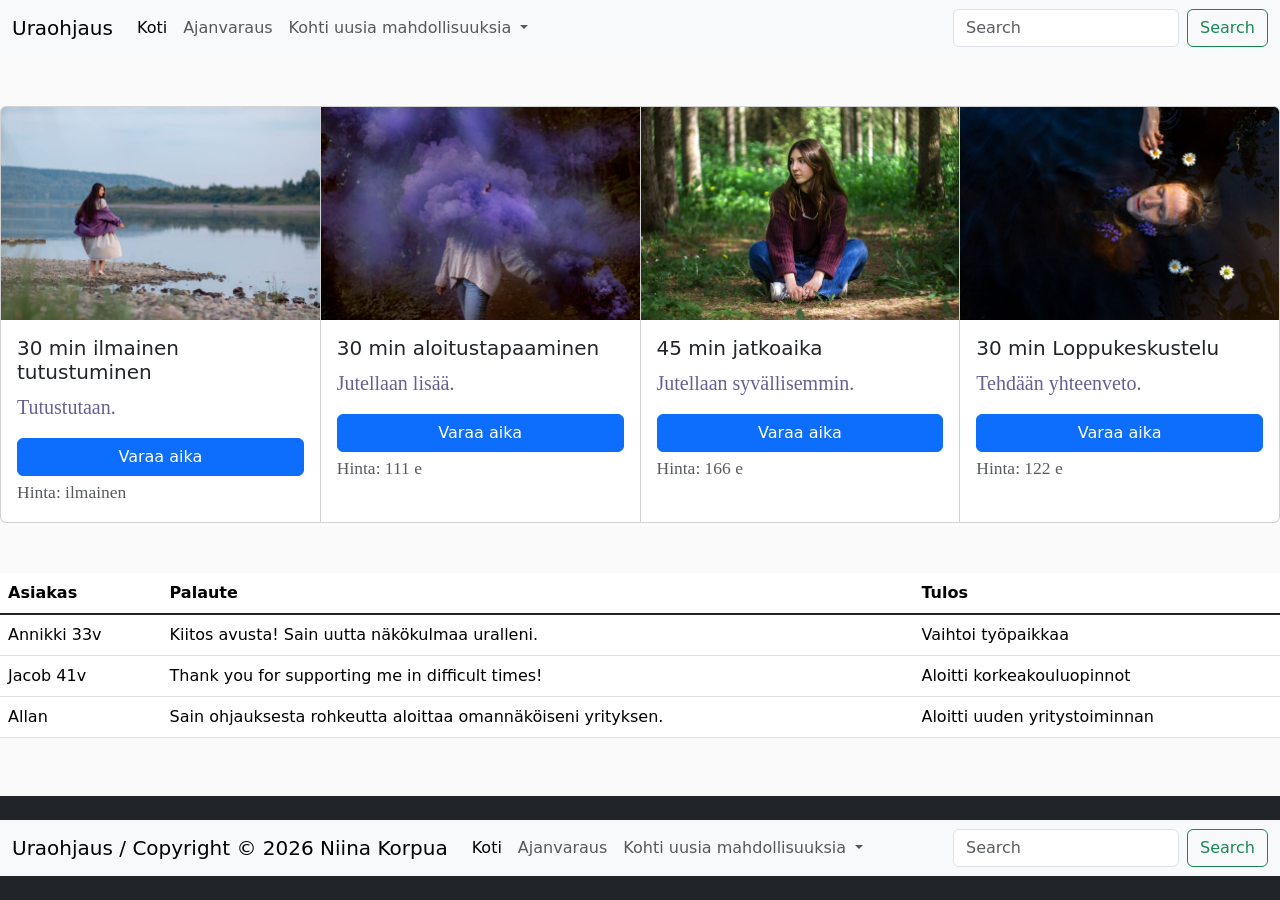
==== ajanvaraus.html @ 2f522ab3 "Verkkosivut päivitetty" ====
<!doctype html>
<html lang="en">
  <head>
    <meta charset="UTF-8" />
    <meta name="viewport" content="width=device-width, initial-scale=1.0" />
    <title>Ajanvaraus</title>
    <!-- Bootstrap liitettiin projektiin CDN-linkityksen avulla -->
    <link
      href="https://cdn.jsdelivr.net/npm/bootstrap@5.3.3/dist/css/bootstrap.min.css"
      rel="stylesheet"
    />
    <script src="https://cdn.jsdelivr.net/npm/bootstrap@5.3.3/dist/js/bootstrap.bundle.min.js"></script>

    <!-- CSS -->
    <link href="style.css" rel="stylesheet" type="text/css" />
  </head>
  <body class="d-flex flex-column min-vh-100">
    <!-- NAVIGAATIO -->
    <nav class="navbar navbar-expand-lg bg-body-tertiary">
      <div class="container-fluid">
        <a class="navbar-brand" href="index.html">Uraohjaus</a>
        <button
          class="navbar-toggler"
          type="button"
          data-bs-toggle="collapse"
          data-bs-target="#navbarSupportedContent"
          aria-controls="navbarSupportedContent"
          aria-expanded="false"
          aria-label="Toggle navigation"
        >
          <span class="navbar-toggler-icon"></span>
        </button>
        <div class="collapse navbar-collapse" id="navbarSupportedContent">
          <ul class="navbar-nav me-auto mb-2 mb-lg-0">
            <li class="nav-item">
              <a class="nav-link active" aria-current="page" href="index.html"
                >Koti</a
              >
            </li>
            <li class="nav-item">
              <a class="nav-link" href="ajanvaraus.html">Ajanvaraus</a>
            </li>
            <li class="nav-item dropdown">
              <a
                class="nav-link dropdown-toggle"
                href="#"
                role="button"
                data-bs-toggle="dropdown"
                aria-expanded="false"
              >
                Kohti uusia mahdollisuuksia
              </a>
              <ul class="dropdown-menu">
                <li>
                  <a class="dropdown-item" href="haitari.html"
                    >Työ, oppiminen ja yrittäjyys</a
                  >
                </li>
                <li>
                  <a class="dropdown-item" href="usein_kysytyt_kysymykset.html"
                    >Usein kysytyt kysymykset</a
                  >
                </li>
              </ul>
            </li>
          </ul>
          <form class="d-flex" role="search">
            <input
              class="form-control me-2"
              type="search"
              placeholder="Search"
              aria-label="Search"
            />
            <button class="btn btn-outline-success" type="submit">
              Search
            </button>
          </form>
        </div>
      </div>
    </nav>
    <!-- NAVIGAATIO loppuu -->
    <main id="alku" class="flex-grow-1">
      <!-- KORTIT alkaa -->

      <!-- Ensimmäinen -->
      <div class="card-group">
        <div class="card">
          <img src="nainen_rannalla.jpg" class="card-img-top" alt="..." />
          <div class="card-body d-flex flex-column">
            <h5 class="card-title">30 min ilmainen tutustuminen</h5>
            <p class="card-text">Tutustutaan.</p>
            <a href="#" class="btn btn-primary">Varaa aika</a>
            <p class="card-text">
              <small class="text-body-secondary">Hinta: ilmainen</small>
            </p>
          </div>
        </div>

        <!-- Toinen -->
        <div class="card">
          <img src="nainen_savu.jpg" class="card-img-top" alt="..." />
          <div class="card-body d-flex flex-column">
            <h5 class="card-title">30 min aloitustapaaminen</h5>
            <p class="card-text">Jutellaan lisää.</p>
            <a href="#" class="btn btn-primary">Varaa aika</a>
            <p class="card-text">
              <small class="text-body-secondary">Hinta: 111 e</small>
            </p>
          </div>
        </div>

        <!-- Kolmas -->
        <div class="card">
          <img src="nainen_istuu.jpg" class="card-img-top" alt="..." />
          <div class="card-body d-flex flex-column">
            <h5 class="card-title">45 min jatkoaika</h5>
            <p class="card-text">Jutellaan syvällisemmin.</p>
            <a href="#" class="btn btn-primary">Varaa aika</a>
            <p class="card-text">
              <small class="text-body-secondary">Hinta: 166 e</small>
            </p>
          </div>
        </div>
        <!-- Neljäs -->
        <div class="card">
          <img src="mies_vedessa.jpg" class="card-img-top" alt="..." />
          <div class="card-body d-flex flex-column">
            <h5 class="card-title">30 min Loppukeskustelu</h5>
            <p class="card-text">Tehdään yhteenveto.</p>
            <a href="#" class="btn btn-primary">Varaa aika</a>
            <p class="card-text">
              <small class="text-body-secondary">Hinta: 122 e</small>
            </p>
          </div>
        </div>
      </div>
      <!-- KORTIT loppuu -->

      <!-- TAULUKKO alkaa -->
      <div class="table-responsive">
        <table class="table">
          <thead>
            <tr>
              <th scope="col">Asiakas</th>
              <th scope="col">Palaute</th>
              <th scope="col">Tulos</th>
            </tr>
          </thead>
          <tbody class="table-group-divider">
            <tr>
              <td>Annikki 33v</td>
              <td>Kiitos avusta! Sain uutta näkökulmaa uralleni.</td>
              <td>Vaihtoi työpaikkaa</td>
            </tr>
            <tr>
              <td>Jacob 41v</td>
              <td>Thank you for supporting me in difficult times!</td>
              <td>Aloitti korkeakouluopinnot</td>
            </tr>
            <tr>
              <td>Allan</td>
              <td>
                Sain ohjauksesta rohkeutta aloittaa omannäköiseni yrityksen.
              </td>
              <td>Aloitti uuden yritystoiminnan</td>
            </tr>
          </tbody>
        </table>
      </div>
      <!-- TAULUKKO loppuu -->
    </main>

<!-- FOOTER alkaa -->
  <footer class="bg-dark text-white text-center py-4">
    <!-- NAVIGAATIO -->
    <nav class="navbar navbar-expand-lg bg-body-tertiary">
      <div class="container-fluid">
        <a class="navbar-brand" href="index.html">Uraohjaus / Copyright © 2026 Niina Korpua</a>
        <button
          class="navbar-toggler"
          type="button"
          data-bs-toggle="collapse"
          data-bs-target="#navbarSupportedContent"
          aria-controls="navbarSupportedContent"
          aria-expanded="false"
          aria-label="Toggle navigation"
        >
          <span class="navbar-toggler-icon"></span>
        </button>
        <div class="collapse navbar-collapse" id="navbarSupportedContent">
          <ul class="navbar-nav me-auto mb-2 mb-lg-0">
            <li class="nav-item">
              <a class="nav-link active" aria-current="page" href="index.html"
                >Koti</a
              >
            </li>
            <li class="nav-item">
              <a class="nav-link" href="ajanvaraus.html">Ajanvaraus</a>
            </li>
            <li class="nav-item dropdown">
              <a
                class="nav-link dropdown-toggle"
                href="#"
                role="button"
                data-bs-toggle="dropdown"
                aria-expanded="false"
              >
                Kohti uusia mahdollisuuksia
              </a>
              <ul class="dropdown-menu">
                <li>
                  <a class="dropdown-item" href="haitari.html"
                    >Työ, oppiminen ja yrittäjyys</a
                  >
                </li>
                <li>
                  <a class="dropdown-item" href="usein_kysytyt_kysymykset.html"
                    >Usein kysytyt kysymykset</a
                  >
                </li>
              </ul>
            </li>
          </ul>
          <form class="d-flex" role="search">
            <input
              class="form-control me-2"
              type="search"
              placeholder="Search"
              aria-label="Search"
            />
            <button class="btn btn-outline-success" type="submit">
              Search
            </button>
          </form>
        </div>
      </div>
    </nav>
    <!-- NAVIGAATIO loppuu -->
  <!-- FOOTER loppuu -->
     </body>
</html>
---- style.css ----
body {
  background-color: #fafafb;
}

h1 {
  margin-top: 50px;
  color: #453d62;
  text-align: center;
}

h2 {
  color: #231f35;
}

p {
  color: #695e93;
  font-family: verdana;
  font-size: 20px;
}

.carousel-caption {
  color: white;
  background-color: rgba(35, 31, 53, 0.8); /* #231F35 */
}

.carousel {
  max-width: 1200px;
  margin: 0 auto;
}

.carousel img {
  width: 100%;
  height: auto;
}

.container {
  margin-top: 50px;
  background-color: #d2d0e0;
}

.ruudukon-kuvat {
  width: 100%;
  max-width: 500px;
  /* object-fit: cover;
  object-position: top;  ohjaa rajauksen kohtaa */
  border-radius: 30% 0 30% 0;
}

.card {
  margin-top: 50px;
}

.card-text {
  color: #695e93;
}

.accordion-button {
  background-color: #d2d0e0;
}

.table {
  margin-top: 50px;
  margin-bottom: 50px;
}

/*haitari*/
.accordion {
  margin-top: 50px;
}
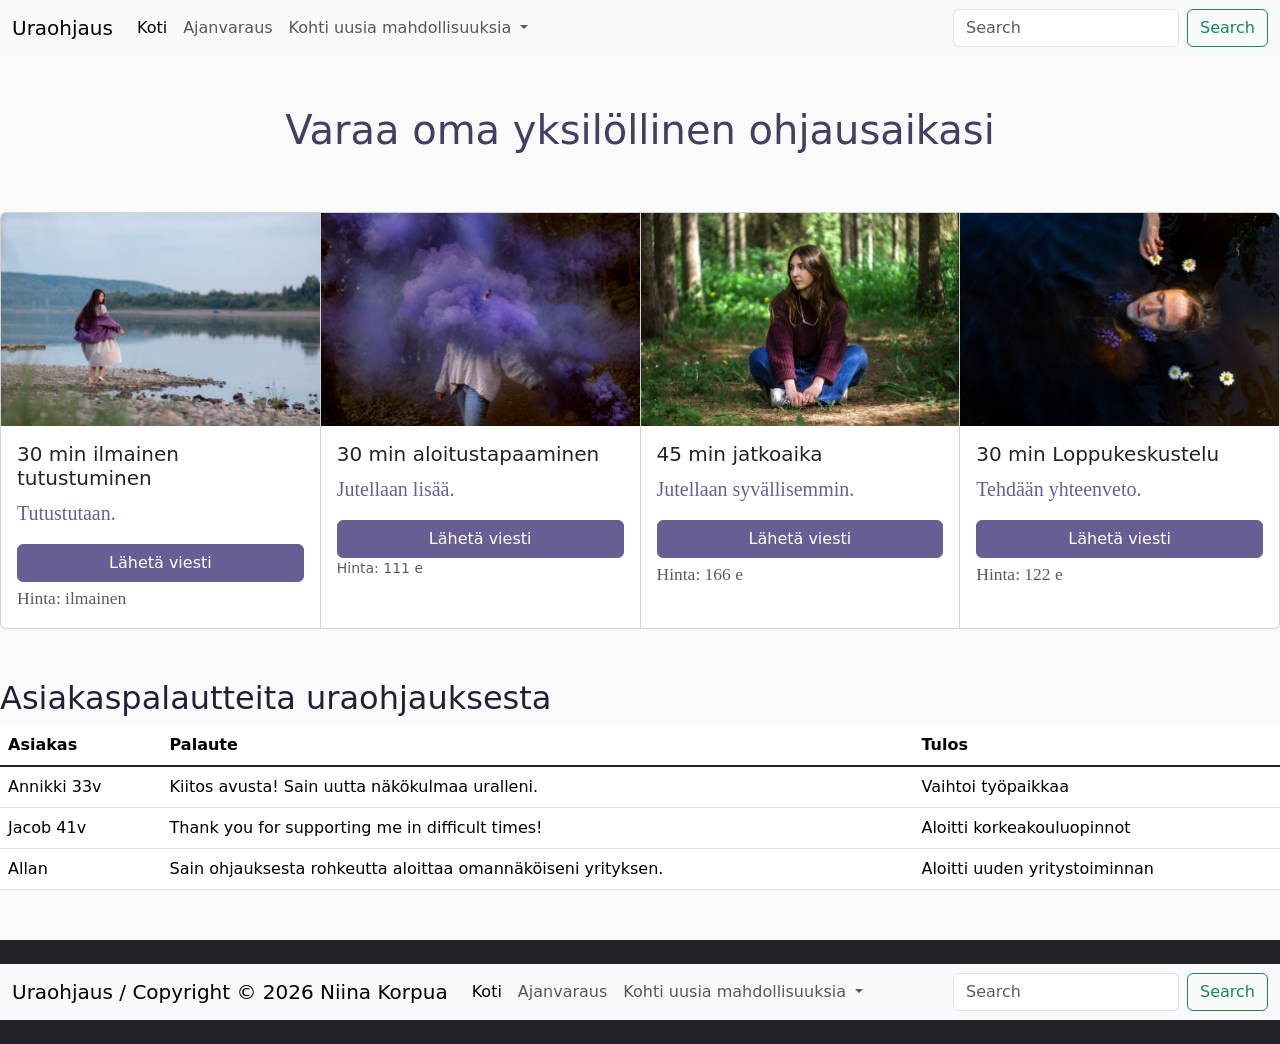
==== commit cc818e4a: "Päivityksiä väreihin yms" ====
--- a/ajanvaraus.html
+++ b/ajanvaraus.html
@@ -81,15 +81,20 @@
     <!-- NAVIGAATIO loppuu -->
     <main id="alku" class="flex-grow-1">
       <!-- KORTIT alkaa -->
-
+<h1>Varaa oma yksilöllinen ohjausaikasi</h1>
       <!-- Ensimmäinen -->
       <div class="card-group">
         <div class="card">
-          <img src="nainen_rannalla.jpg" class="card-img-top" alt="..." />
+          <img src="nainen_rannalla.jpg" class="card-img-top" alt="Nainen seisoo selin kivisellä rannalla mekko päällä" />
           <div class="card-body d-flex flex-column">
             <h5 class="card-title">30 min ilmainen tutustuminen</h5>
             <p class="card-text">Tutustutaan.</p>
-            <a href="#" class="btn btn-primary">Varaa aika</a>
+           <button
+            type="button"
+            class="btn btn-primary"
+            onclick="alert('Kiitos yhteydenotosta!')">
+            Lähetä viesti
+            </button>
             <p class="card-text">
               <small class="text-body-secondary">Hinta: ilmainen</small>
             </p>
@@ -98,12 +103,16 @@
 
         <!-- Toinen -->
         <div class="card">
-          <img src="nainen_savu.jpg" class="card-img-top" alt="..." />
+          <img src="nainen_savu.jpg" class="card-img-top" alt="Nainen seisoo metsässä edessään violetti savupilvi" />
           <div class="card-body d-flex flex-column">
             <h5 class="card-title">30 min aloitustapaaminen</h5>
             <p class="card-text">Jutellaan lisää.</p>
-            <a href="#" class="btn btn-primary">Varaa aika</a>
-            <p class="card-text">
+            <button
+            type="button"
+            class="btn btn-primary"
+            onclick="alert('Kiitos yhteydenotosta!')">
+            Lähetä viesti
+            </button>
               <small class="text-body-secondary">Hinta: 111 e</small>
             </p>
           </div>
@@ -111,11 +120,16 @@
 
         <!-- Kolmas -->
         <div class="card">
-          <img src="nainen_istuu.jpg" class="card-img-top" alt="..." />
+          <img src="nainen_istuu.jpg" class="card-img-top" alt="Nainen istuu polulla metsässä violetti paita päällä ja farkut jalassa" />
           <div class="card-body d-flex flex-column">
             <h5 class="card-title">45 min jatkoaika</h5>
             <p class="card-text">Jutellaan syvällisemmin.</p>
-            <a href="#" class="btn btn-primary">Varaa aika</a>
+            <button
+            type="button"
+            class="btn btn-primary"
+            onclick="alert('Kiitos yhteydenotosta!')">
+            Lähetä viesti
+            </button>
             <p class="card-text">
               <small class="text-body-secondary">Hinta: 166 e</small>
             </p>
@@ -123,11 +137,16 @@
         </div>
         <!-- Neljäs -->
         <div class="card">
-          <img src="mies_vedessa.jpg" class="card-img-top" alt="..." />
+          <img src="mies_vedessa.jpg" class="card-img-top" alt="Mies makaa vedessä, kasvot pinnalla, ympärillä kukkia, joita käsi ojentaa" />
           <div class="card-body d-flex flex-column">
             <h5 class="card-title">30 min Loppukeskustelu</h5>
             <p class="card-text">Tehdään yhteenveto.</p>
-            <a href="#" class="btn btn-primary">Varaa aika</a>
+            <button
+            type="button"
+            class="btn btn-primary"
+            onclick="alert('Kiitos yhteydenotosta!')">
+            Lähetä viesti
+            </button>
             <p class="card-text">
               <small class="text-body-secondary">Hinta: 122 e</small>
             </p>
@@ -135,7 +154,7 @@
         </div>
       </div>
       <!-- KORTIT loppuu -->
-
+<h2> Asiakaspalautteita uraohjauksesta</h2>
       <!-- TAULUKKO alkaa -->
       <div class="table-responsive">
         <table class="table">
--- a/style.css
+++ b/style.css
@@ -10,6 +10,7 @@
 
 h2 {
   color: #231f35;
+  margin-top: 50px;
 }
 
 p {
@@ -54,16 +55,38 @@
   color: #695e93;
 }
 
+/*haitari*/
+.accordion {
+  margin-top: 50px;
+}
+
+/*haitarin otsikoiden taustaväri*/
 .accordion-button {
   background-color: #d2d0e0;
 }
 
+.accordion-button:hover {
+  background-color: #695e93;
+}
+
+/*haitarin otsikoiden taustaväri avattuna*/
+.accordion-button:not(.collapsed) {
+  background-color: #695e93;
+  color: white;
+}
+
+/*taulukko*/
 .table {
-  margin-top: 50px;
   margin-bottom: 50px;
 }
 
-/*haitari*/
-.accordion {
-  margin-top: 50px;
+/* Ajanvaraus painikkeet */
+.btn-primary {
+  background-color: #695e93;
+  border-color: #695e93;
 }
+
+.btn-primary:hover {
+  background-color: #453d62;
+  border-color: #453d62;
+}
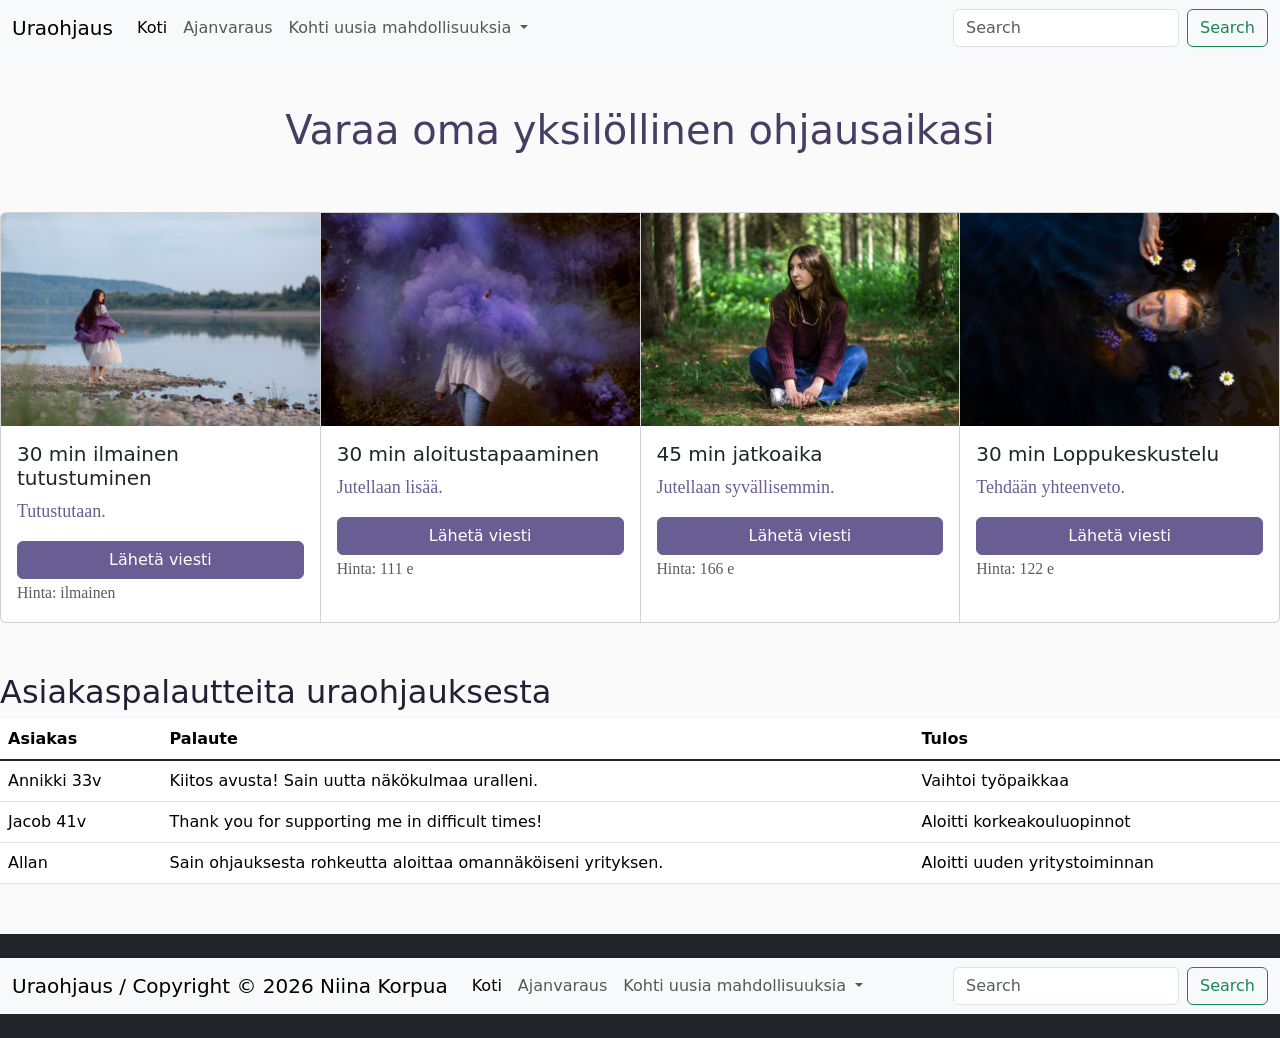
==== commit a4553188: "loput muutokset ja hienosäädöt" ====
--- a/ajanvaraus.html
+++ b/ajanvaraus.html
@@ -113,6 +113,7 @@
             onclick="alert('Kiitos yhteydenotosta!')">
             Lähetä viesti
             </button>
+            <p class="card-text">
               <small class="text-body-secondary">Hinta: 111 e</small>
             </p>
           </div>
--- a/style.css
+++ b/style.css
@@ -14,9 +14,9 @@
 }
 
 p {
-  color: #695e93;
+  color: #453d62;
   font-family: verdana;
-  font-size: 20px;
+  font-size: 18px;
 }
 
 .carousel-caption {
@@ -24,6 +24,9 @@
   background-color: rgba(35, 31, 53, 0.8); /* #231F35 */
 }
 
+.carousel-caption p {
+  color: white;
+}
 .carousel {
   max-width: 1200px;
   margin: 0 auto;
@@ -36,7 +39,12 @@
 
 .container {
   margin-top: 50px;
+  padding: 10px;
   background-color: #d2d0e0;
+}
+
+.container p {
+  text-align: center;
 }
 
 .ruudukon-kuvat {
